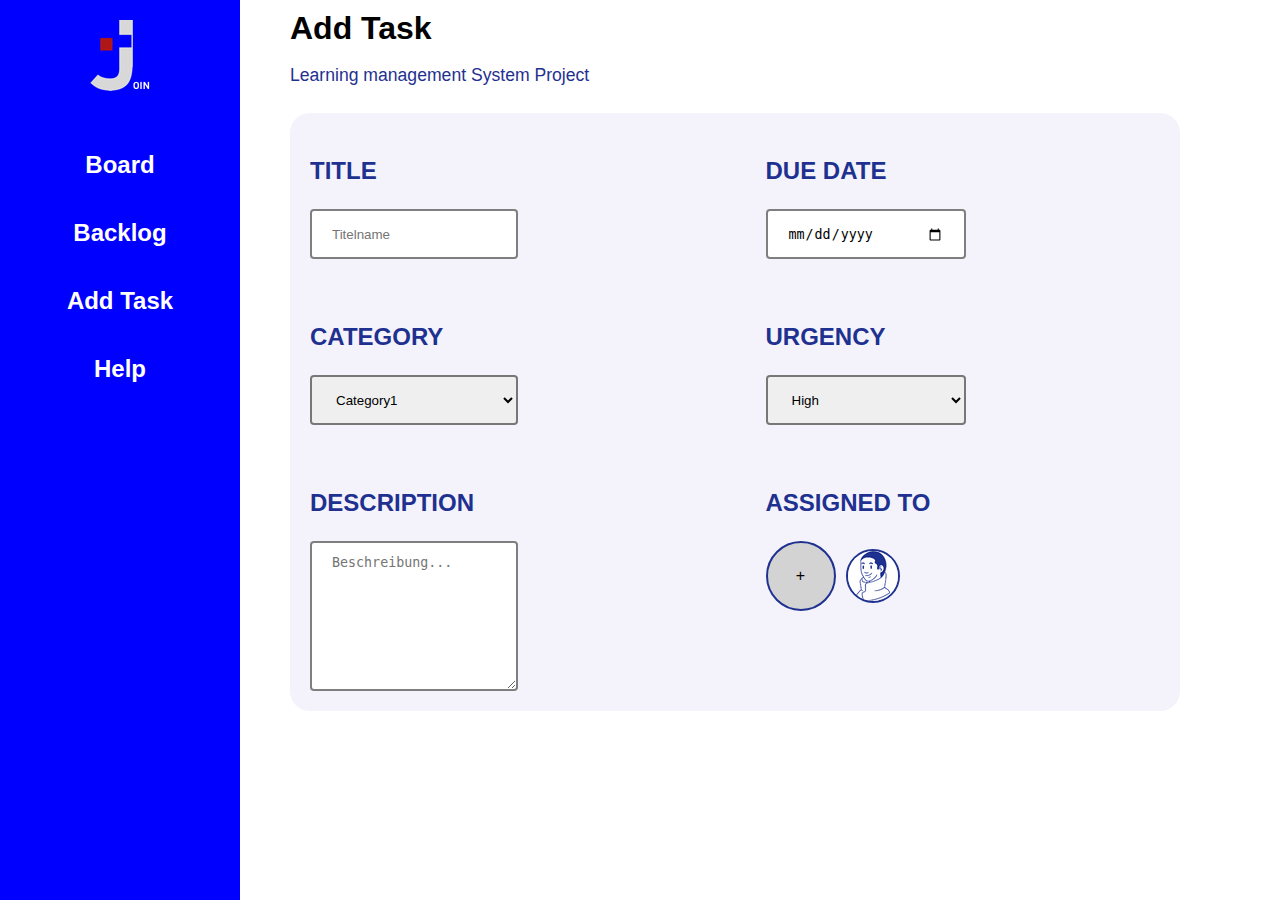
==== addTask.html @ e7117a0e "started "Task.html"" ====
<!DOCTYPE html>
<html lang="en">

<head>
    <meta charset="UTF-8">
    <meta http-equiv="X-UA-Compatible" content="IE=edge">
    <meta name="viewport" content="width=device-width, initial-scale=1.0">

    <link rel="stylesheet" href="css/mainstyle.css">
    <link rel="stylesheet" href="css/addTask.css">

    <script src="js/main.js"></script>
    <script src="js/board.js"></script>
    <script src="js/backlog.js"></script>
    <script src="js/addTask.js"></script>
    <script src="js/help.js"></script>

    <title>Document</title>
</head>

<body>
    <div class="navbar" id="navbar">
        <img src="img/logo.png">
        <span id="board" onclick="board()">Board</span>
        <span id="backlog" onclick="backlog()">Backlog</span>
        <span id="addTask" onclick="addTask()">Add Task</span>
        <span id="Help" onclick="help()"> Help</span>
    </div>

    <div class="main">
        <div class="main-head">
            <h2>Add Task</h2>
            <p>Learning management System Project</p>
        </div>

        <div class="main-container">

            <div class="main-container-object">
                <h3>Title</h3>
                <input type="text" placeholder="Titelname">
            </div>

            <div class="main-container-object">
                <h3>Due Date</h3>
                <input type="date">
            </div>

            <div class="main-container-object">
                <h3>Category</h3>
                <select id="taskCategory" name="taskCategory">
                    <option value="Category1">Category1</option>
                    <option value="Category2">Category2</option>
                    <option value="Category3">Category3</option>
                </select>
            </div>

            <div class="main-container-object">
                <h3>Urgency</h3>
                <select id="taskCategory" name="taskCategory">
                    <option value="Category1">High</option>
                    <option value="Category2">Mid</option>
                    <option value="Category3">Low</option>
                </select>
            </div>

            <div class="main-container-object">
                <h3>Description</h3>
                <textarea placeholder="Beschreibung..."></textarea>
            </div>

            <div class="main-container-object">
                <h3>Assigned To</h3>
                <div class="assign">
                    <button onclick="addMember()">+</button>
                    <div class="assign-img-container">
                        <img src="img/taskProfile.png">
                    </div>
                </div>
                <div id="assign-menu" class="assign-menu-main d-none">
                    <p class="scroll-info">Scroll with SHIFT + MOUSEWHEEL</p>
                    <div class="assign-menu-grid">

                        <div class="assign-menu-object">
                            <img src="img/taskProfile.png">
                            <div class="assign-menu-object-information">
                                <p>Name</p>
                                <p>mustermann123@googlemail.com</p>
                            </div>
                        </div>

                        <div class="assign-menu-object">
                            <img src="img/taskProfile.png">
                            <div class="assign-menu-object-information">
                                <p>Name</p>
                                <p>mustermann123@googlemail.com</p>
                            </div>
                        </div>

                        <div class="assign-menu-object">
                            <img src="img/taskProfile.png">
                            <div class="assign-menu-object-information">
                                <p>Name</p>
                                <p>mustermann123@googlemail.com</p>
                            </div>
                        </div>

                        <div class="assign-menu-object">
                            <img src="img/taskProfile.png">
                            <div class="assign-menu-object-information">
                                <p>Name</p>
                                <p>mustermann123@googlemail.com</p>
                            </div>
                        </div>

                        <div class="assign-menu-object">
                            <img src="img/taskProfile.png">
                            <div class="assign-menu-object-information">
                                <p>Name</p>
                                <p>mustermann123@googlemail.com</p>
                            </div>
                        </div>

                        <div class="assign-menu-object">
                            <img src="img/taskProfile.png">
                            <div class="assign-menu-object-information">
                                <p>Name</p>
                                <p>mustermann123@googlemail.com</p>
                            </div>
                        </div>

                        <div class="assign-menu-object">
                            <img src="img/taskProfile.png">
                            <div class="assign-menu-object-information">
                                <p>Name</p>
                                <p>mustermann123@googlemail.com</p>
                            </div>
                        </div>

                    </div>
                </div>
            </div>

        </div>
    </div>
</body>

</html>
---- css/mainstyle.css ----
body {
    margin:0;
    font-family: Calibri, sans-serif;
    font-family: 'PT Sans', sans-serif;
}

h2{
    font-size: 2em;
    font-weight: bold;
}

h3{
    font-size: 1.5em;
    font-weight: bold;
}

.navbar {
    position:fixed;
    top: 0;
    left:0;
    height: 100vh;
    width: 200px;
    background-color: blue;
    display: flex;
    flex-direction: column;
    align-items: center;
    padding: 20px;
    font-size: 24px;
    font-weight: bold;
    color: white;
}
.navbar img{
    margin-bottom: 40px;
}
.navbar span{
    padding: 20px;
}
.navbar span:hover{
    cursor: pointer;
    border-left: solid white 3px ;
    font-size: 28px;
}

.d-none{
    display: none;
}
---- css/addTask.css ----
body {
    box-sizing: border-box;
}

h2 {
    margin: 0;
}

h3 {
    color: #1f3190;
    text-transform: uppercase;
}

.main {
    display: flex;
    flex-flow: column;
    margin-top: 10px;
    margin-left: 290px;
}

.main-head p {
    font-size: 1.1em;
    color: #1f3190;
}

.main-container {
    min-height: 60vh;
    min-width: 700px;

    background-color: #F4F3FB;

    margin-top: 10px;
    margin-right: 100px;



    display: grid;
    grid-template-areas: '. .';

    border-radius: 20px;

}

.main-container-object {
    display: flex;
    max-width: 100%;
    justify-content: center;
    flex-flow: column;

    height: fit-content;

    margin: 20px;
}

.main-container-object input, select {
    box-sizing: border-box;

    padding: 12px 20px;

    height: 50px;
    min-width: 200px;
    max-width: 50%;


    border: 2px solid rgba(0, 0, 0, 0.5);
    border-radius: 4px;

}



.main-container-object textarea {
    box-sizing: border-box;

    padding: 12px 20px;

    min-height: 150px;
    resize: vertical;
    min-width: 200px;
    max-width: 50%;


    border: 2px solid rgba(0, 0, 0, 0.5);
    border-radius: 4px;
}

.main-container-object input:focus, select:focus, textarea:focus {
    border: 2px solid rgba(31, 50, 144, 1);
    background-color: rgba(31, 50, 144, 0.1);
    outline: none;
}

.assign {
    display: flex;
    align-items: center;
    gap: 10px;
}

.assign button {
    color: inherit;
    border: none;
    padding: 0;
    font: inherit;
    cursor: pointer;
    outline: inherit;

    background: lightgray;
    width: 70px;
    height: 70px;
    border-radius: 100%;
    border: 2px solid #1f3190;
}

.assign-img-container {
    background: lightgray;
    width: 50px;
    height: 50px;
    border-radius: 100%;
    overflow: hidden;
    border: 2px solid #1f3190;
}



.assign-menu-main{
    max-width: 90%;
}

.assign-menu-grid {
    display: flex;
    flex-flow: column;
    overflow-x: scroll;
    flex-wrap: wrap;
    max-height: 300px;
    overflow-x: scroll;
    width: 90%;
    background-color: rgba(255, 255, 255, 0.219);
    color: black;
}

/* custom scrollbar */
.assign-menu-grid::-webkit-scrollbar {
    height: 20px;
}

.assign-menu-grid::-webkit-scrollbar-track {
    background-color: transparent;
}

.assign-menu-grid::-webkit-scrollbar-thumb {
    background-color: #1f3190;
    border-radius: 20px;
    border: 6px solid transparent;
    background-clip: content-box;
}

.assign-menu-grid::-webkit-scrollbar-thumb:hover {
    background-color: #122583;
}

.assign-menu-object {
    cursor: pointer;
    min-width: 200px;
    height: 80px;
    margin: 10px;
    padding-right: 10px;
    background-color: rgba(31, 50, 144, 0.5);;
    border-radius: 10px;
    display: flex;
    align-items: center;
}

.assign-menu-object-information{
    display: flex;
    flex-flow: column;
    font-weight: bold;
}

.assign-menu-object-information p{
    margin: 2px;
}

.assign-menu-object img {
    border-radius: 100%;
    border: 2px solid #1f3190;
    margin: 5px;
    height: 50px;
    width: 50px;
}

.scroll-info{
    color: #122583;
    font-weight: bold;
    margin: 0;
    margin-top: 5px;
}
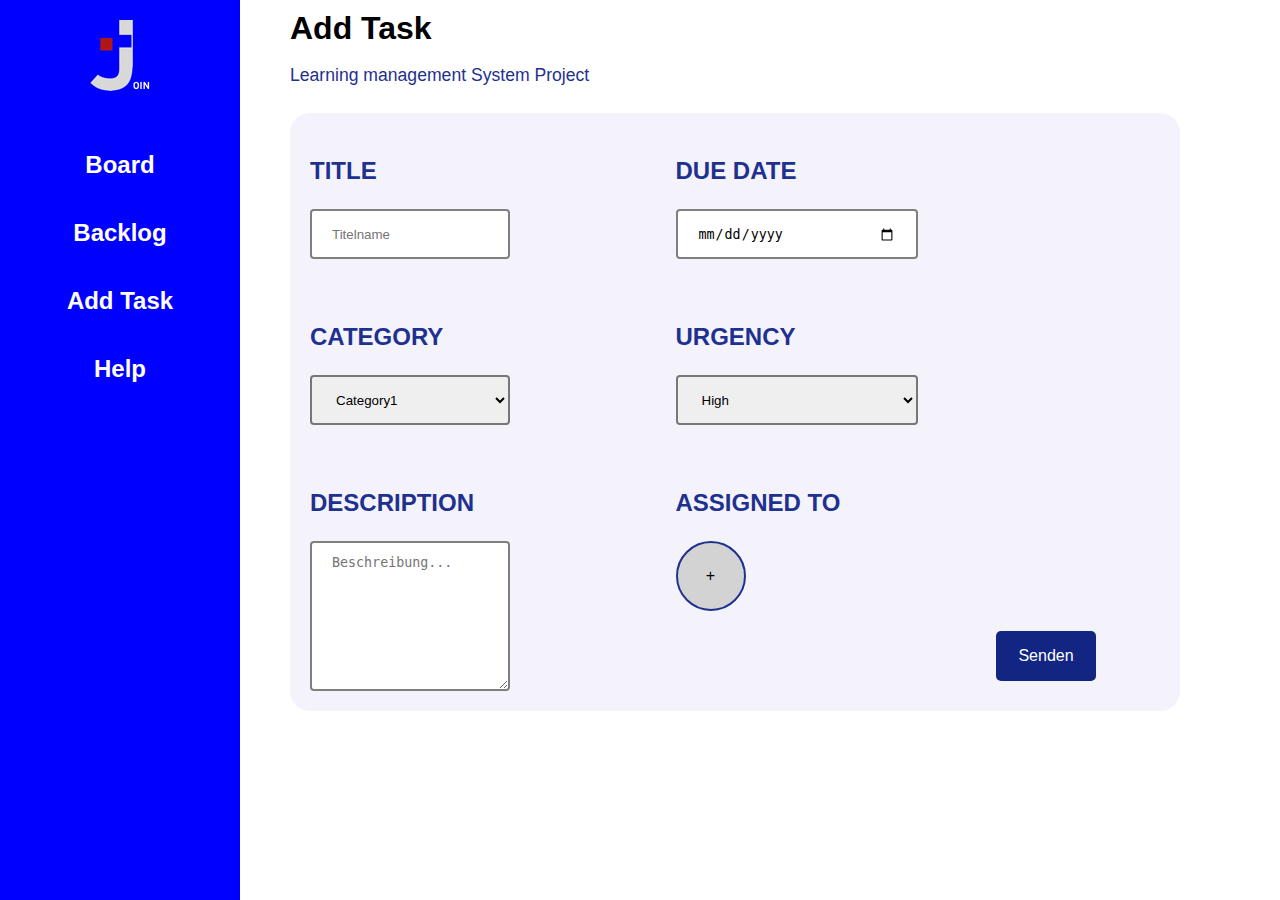
==== commit b61d759f: "JavaScript und Design" ====
--- a/addTask.html
+++ b/addTask.html
@@ -15,7 +15,7 @@
     <script src="js/addTask.js"></script>
     <script src="js/help.js"></script>
 
-    <title>Document</title>
+    <title>Add Task</title>
 </head>
 
 <body>
@@ -25,6 +25,9 @@
         <span id="backlog" onclick="backlog()">Backlog</span>
         <span id="addTask" onclick="addTask()">Add Task</span>
         <span id="Help" onclick="help()"> Help</span>
+    </div>
+
+    <div id="info-bubble-landing" class="info-bubble">
     </div>
 
     <div class="main">
@@ -37,17 +40,17 @@
 
             <div class="main-container-object">
                 <h3>Title</h3>
-                <input type="text" placeholder="Titelname">
+                <input id="title-input" type="text" placeholder="Titelname">
             </div>
 
             <div class="main-container-object">
                 <h3>Due Date</h3>
-                <input type="date">
+                <input id="date-input" type="date">
             </div>
 
             <div class="main-container-object">
                 <h3>Category</h3>
-                <select id="taskCategory" name="taskCategory">
+                <select id="category-input" name="taskCategory">
                     <option value="Category1">Category1</option>
                     <option value="Category2">Category2</option>
                     <option value="Category3">Category3</option>
@@ -56,7 +59,7 @@
 
             <div class="main-container-object">
                 <h3>Urgency</h3>
-                <select id="taskCategory" name="taskCategory">
+                <select id="urgency-input" name="taskCategory">
                     <option value="Category1">High</option>
                     <option value="Category2">Mid</option>
                     <option value="Category3">Low</option>
@@ -65,80 +68,52 @@
 
             <div class="main-container-object">
                 <h3>Description</h3>
-                <textarea placeholder="Beschreibung..."></textarea>
+                <textarea id="textarea-input" placeholder="Beschreibung..."></textarea>
             </div>
 
             <div class="main-container-object">
                 <h3>Assigned To</h3>
                 <div class="assign">
-                    <button onclick="addMember()">+</button>
-                    <div class="assign-img-container">
-                        <img src="img/taskProfile.png">
+
+                    <button onclick="addMember(), createMember()">+</button>
+                    <div id="assign-landing" class="assign-img-container">
+                    </div>
+                </div>
+                <div id="create-member-menu" class="create-member-menu d-none">
+                    <div class="assign-menu-object">
+                        <img onclick="changeCreateProfileImage()" id="create-member-image" src="img/taskProfile1.png">
+                        <div class="assign-menu-object-information">
+                            <input id="create-member-name" type="text" placeholder="Name..">
+                            <input id="create-member-email" type="email" placeholder="E-Mail..">
+                        </div>
+
+                    </div>
+                    <div class="create-member-btn-container">
+                        <button onclick="closeInstantiate()">Cancel</button>
+                        <button onclick="instantiateMember()">Bestätigen</button>
                     </div>
                 </div>
                 <div id="assign-menu" class="assign-menu-main d-none">
                     <p class="scroll-info">Scroll with SHIFT + MOUSEWHEEL</p>
-                    <div class="assign-menu-grid">
+                    <div id="member-landing" class="assign-menu-grid">
 
-                        <div class="assign-menu-object">
-                            <img src="img/taskProfile.png">
-                            <div class="assign-menu-object-information">
-                                <p>Name</p>
-                                <p>mustermann123@googlemail.com</p>
-                            </div>
-                        </div>
-
-                        <div class="assign-menu-object">
-                            <img src="img/taskProfile.png">
-                            <div class="assign-menu-object-information">
-                                <p>Name</p>
-                                <p>mustermann123@googlemail.com</p>
-                            </div>
-                        </div>
-
-                        <div class="assign-menu-object">
-                            <img src="img/taskProfile.png">
-                            <div class="assign-menu-object-information">
-                                <p>Name</p>
-                                <p>mustermann123@googlemail.com</p>
-                            </div>
-                        </div>
-
-                        <div class="assign-menu-object">
-                            <img src="img/taskProfile.png">
-                            <div class="assign-menu-object-information">
-                                <p>Name</p>
-                                <p>mustermann123@googlemail.com</p>
-                            </div>
-                        </div>
-
-                        <div class="assign-menu-object">
-                            <img src="img/taskProfile.png">
-                            <div class="assign-menu-object-information">
-                                <p>Name</p>
-                                <p>mustermann123@googlemail.com</p>
-                            </div>
-                        </div>
-
-                        <div class="assign-menu-object">
-                            <img src="img/taskProfile.png">
-                            <div class="assign-menu-object-information">
-                                <p>Name</p>
-                                <p>mustermann123@googlemail.com</p>
-                            </div>
-                        </div>
-
-                        <div class="assign-menu-object">
-                            <img src="img/taskProfile.png">
-                            <div class="assign-menu-object-information">
-                                <p>Name</p>
-                                <p>mustermann123@googlemail.com</p>
+                        <div id="member-create" class="assign-menu-object">
+                            <div onclick="showInstantiate()" class="assign-menu-create">
+                                <p>+</p>
                             </div>
                         </div>
 
                     </div>
                 </div>
+
+                <div class="main-confirm-btn-container">
+                    <button onclick="sendTask()" onclick="">Senden</button>
+
+                </div>
+
             </div>
+
+
 
         </div>
     </div>
--- a/css/addTask.css
+++ b/css/addTask.css
@@ -112,14 +112,29 @@
 }
 
 .assign-img-container {
+    display: flex;
+    flex-flow: row;
+    overflow-x: scroll;
+    width: 300px;
+    
+}
+
+.assign-img-container:hover{
+    cursor: pointer;
+}
+
+.assign-img-container img{
     background: lightgray;
-    width: 50px;
-    height: 50px;
+    min-width: 50px;
+    margin-right: 5px;
+    min-height: 50px;
     border-radius: 100%;
     overflow: hidden;
     border: 2px solid #1f3190;
 }
-
+.assign-img-container img:hover{
+    border: 2px solid red;
+}
 
 
 .assign-menu-main{
@@ -139,22 +154,22 @@
 }
 
 /* custom scrollbar */
-.assign-menu-grid::-webkit-scrollbar {
+.assign-menu-grid::-webkit-scrollbar,  .assign-img-container::-webkit-scrollbar{
     height: 20px;
 }
 
-.assign-menu-grid::-webkit-scrollbar-track {
+.assign-menu-grid::-webkit-scrollbar-track, .assign-img-container::-webkit-scrollbar-track {
     background-color: transparent;
 }
 
-.assign-menu-grid::-webkit-scrollbar-thumb {
+.assign-menu-grid::-webkit-scrollbar-thumb, .assign-img-container::-webkit-scrollbar-thumb {
     background-color: #1f3190;
     border-radius: 20px;
     border: 6px solid transparent;
     background-clip: content-box;
 }
 
-.assign-menu-grid::-webkit-scrollbar-thumb:hover {
+.assign-menu-grid::-webkit-scrollbar-thumb:hover, .assign-img-container::-webkit-scrollbar-thumb:hover {
     background-color: #122583;
 }
 
@@ -188,9 +203,168 @@
     width: 50px;
 }
 
+.assign-menu-create{
+    width: 100%;
+    height: 50px;
+    display: flex;
+    justify-content: center;
+    align-items: center;
+    color: greenyellow;
+    font-size: 5em;
+}
+
 .scroll-info{
     color: #122583;
     font-weight: bold;
     margin: 0;
     margin-top: 5px;
+}
+
+.create-member-menu{
+    display: flex;
+    flex-flow: column;
+    position: absolute;
+
+    justify-content: center;
+    align-items: center;
+
+    margin-top: 150px;
+    height: 150px;
+    width: 500px;
+    border-radius: 10px;
+    background-color: rgb(18, 37, 131, 0.9);
+}
+
+.create-member-menu img{
+
+    height: 60px;
+    width: 60px;
+    border: 2px solid white;
+
+}
+
+.create-member-menu input{
+
+    box-sizing: border-box;
+
+    padding: 12px 20px;
+
+    height: 50px;
+    min-width: 200px;
+    max-width: 50%;
+
+
+    border: 2px solid rgba(0, 0, 0, 0.5);
+    border-radius: 4px;
+
+}
+
+.create-member-menu input:focus{
+    border: 2px solid greenyellow;
+    background-color: white;
+    outline: none;
+}
+.create-member-menu button{
+    color: inherit;
+    border: none;
+    padding: 0;
+    font: inherit;
+    cursor: pointer;
+    outline: inherit;
+
+    background: white;
+    width: 100px;
+    height: 30px;
+    border: 2px solid #ffffff;
+
+    margin-left: 50px;
+    margin-right: 50px;
+}
+
+.create-member-btn-container{
+    margin-top: 5px;
+    width: 100%;
+    display: flex;
+    justify-content: space-between;
+}
+
+.create-member-menu button:hover{
+    background: rgb(241, 241, 241);
+    border: 2px solid #ffffff;
+}
+
+.main-confirm-btn-container{
+    margin-top: 20px;
+
+    width: 100%;
+    display: flex;
+    justify-content: flex-end;
+}
+
+.main-confirm-btn-container button{
+    color: inherit;
+    border: none;
+    padding: 0;
+    font: inherit;
+    cursor: pointer;
+    outline: inherit;
+
+    background: #122583;
+    color: white;
+    
+    margin-right: 5vw;
+    width: 100px;
+    height: 50px;
+    border-radius: 5px;
+
+}
+
+.main-confirm-btn-container button:hover{
+
+    background: #162a8f;
+
+}
+
+.info-bubble{
+    pointer-events: none;
+    display: flex;
+    flex-flow: column;
+    position: absolute;
+    top: 20px;
+    left: 0;
+    right: 0;
+    display: flex;
+    align-items: center;
+
+    height: 90vh;
+    width: 100vw;
+}
+
+.info-bubble-object{
+    display: flex;
+    justify-content: center;
+
+    height: 50px;
+    width: 300px;
+    margin-top: 10px;
+    background-color: rgba(255, 0, 0, 0.4);
+    border: 2px solid rgba(255, 0, 0, 0.7);
+    border-radius: 10px;
+    color: white;
+
+    animation: fromBottom 1s ease-in-out;
+}
+
+@keyframes fromBottom {
+    from{
+        opacity: 0;
+        transform:translate(0px,100px)
+    }to{
+        opacity: 1;
+        transform:translate(0px,0px)
+    }
+  }
+
+.d-none{
+    display: none;
 }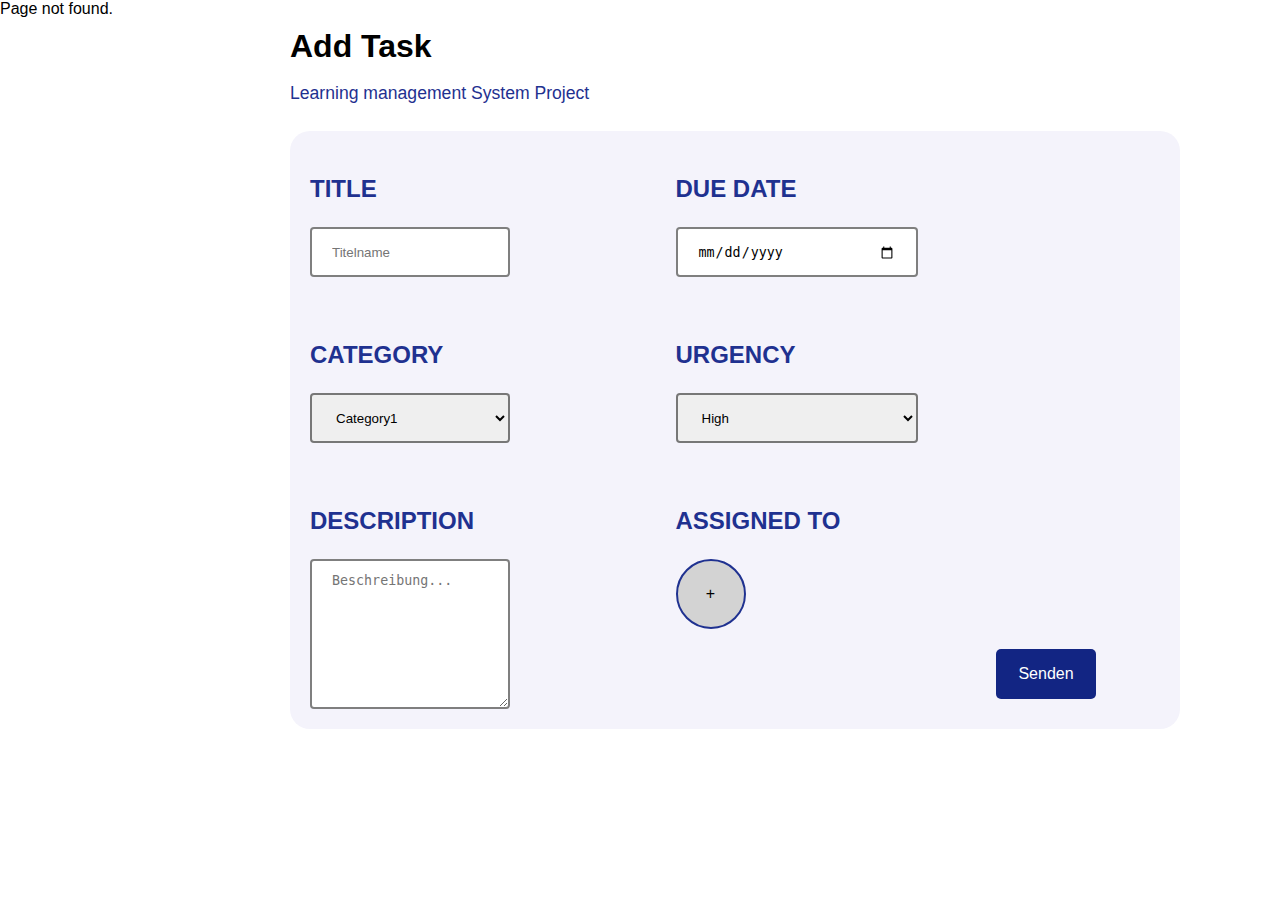
==== commit b671d155: "added includedHTML.js, menu.js and header.css" ====
--- a/addTask.html
+++ b/addTask.html
@@ -8,25 +8,21 @@
 
     <link rel="stylesheet" href="css/mainstyle.css">
     <link rel="stylesheet" href="css/addTask.css">
+    <link rel="stylesheet" href="css/header.css">
 
+    <script src="js/inculeHTML.js"></script>
     <script src="js/main.js"></script>
     <script src="js/board.js"></script>
     <script src="js/backlog.js"></script>
     <script src="js/addTask.js"></script>
     <script src="js/help.js"></script>
+    <script src="js/menu.js"></script>
 
     <title>Add Task</title>
 </head>
 
-<body>
-    <div class="navbar" id="navbar">
-        <img src="img/logo.png">
-        <span id="board" onclick="board()">Board</span>
-        <span id="backlog" onclick="backlog()">Backlog</span>
-        <span id="addTask" onclick="addTask()">Add Task</span>
-        <span id="Help" onclick="help()"> Help</span>
-    </div>
-
+<body onload="includeHTML()">
+    <div w3-include-html="templates/header.html"></div>
     <div id="info-bubble-landing" class="info-bubble">
     </div>
 
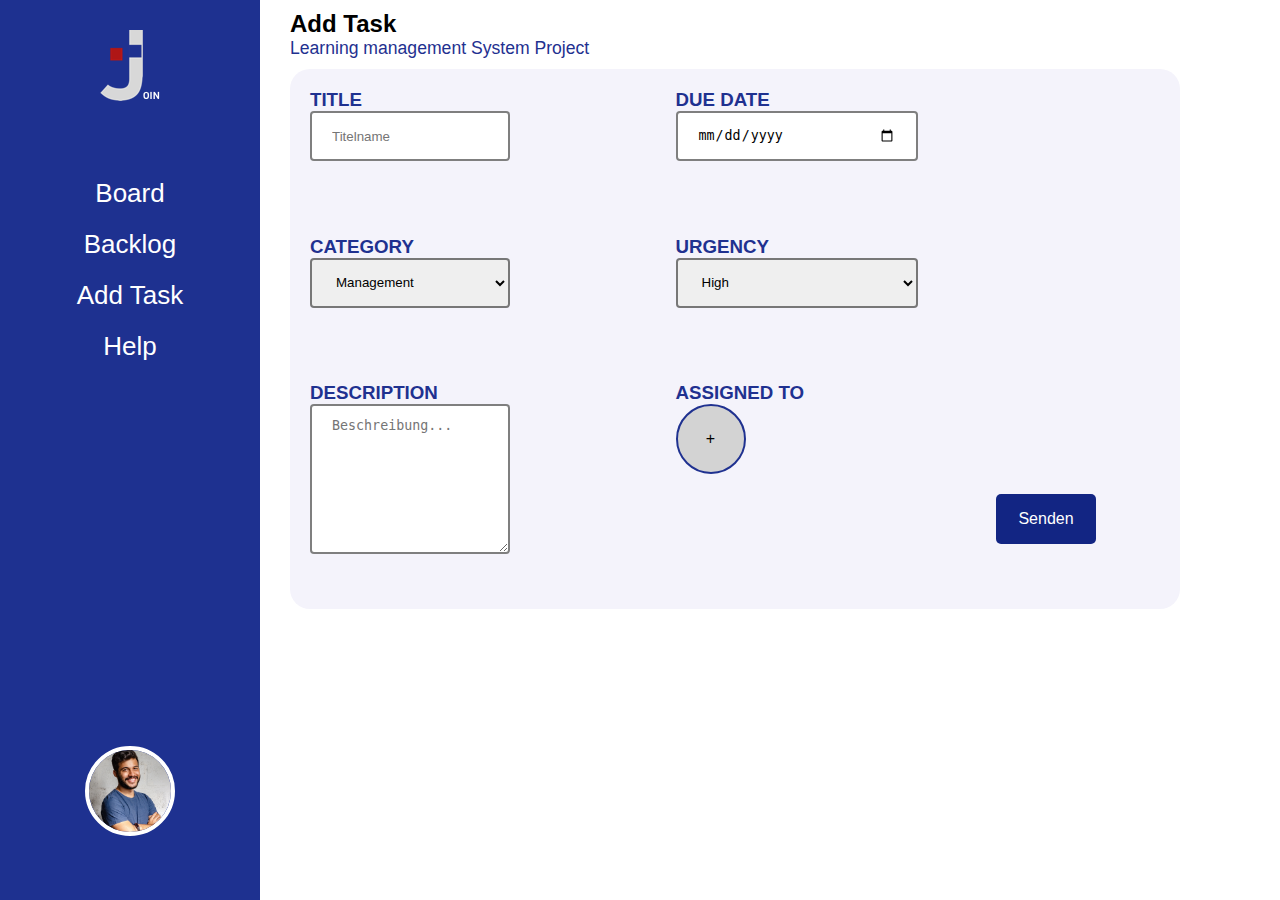
==== commit e13aa03a: "backend implemented for addTask.js" ====
--- a/addTask.html
+++ b/addTask.html
@@ -10,10 +10,9 @@
     <link rel="stylesheet" href="css/addTask.css">
     <link rel="stylesheet" href="css/header.css">
 
+    <script src="js/mini_backend.js"></script>
     <script src="js/inculeHTML.js"></script>
     <script src="js/main.js"></script>
-    <script src="js/board.js"></script>
-    <script src="js/backlog.js"></script>
     <script src="js/addTask.js"></script>
     <script src="js/help.js"></script>
     <script src="js/menu.js"></script>
@@ -21,7 +20,7 @@
     <title>Add Task</title>
 </head>
 
-<body onload="includeHTML()">
+<body onload="includeHTML(), downloadTasksFromServer()">
     <div w3-include-html="templates/header.html"></div>
     <div id="info-bubble-landing" class="info-bubble">
     </div>
@@ -47,18 +46,18 @@
             <div class="main-container-object">
                 <h3>Category</h3>
                 <select id="category-input" name="taskCategory">
-                    <option value="Category1">Category1</option>
-                    <option value="Category2">Category2</option>
-                    <option value="Category3">Category3</option>
+                    <option value="Management">Management</option>
+                    <option value="Product">Product</option>
+                    <option value="Sale">Sale</option>
                 </select>
             </div>
 
             <div class="main-container-object">
                 <h3>Urgency</h3>
                 <select id="urgency-input" name="taskCategory">
-                    <option value="Category1">High</option>
-                    <option value="Category2">Mid</option>
-                    <option value="Category3">Low</option>
+                    <option value="High">High</option>
+                    <option value="Mid">Mid</option>
+                    <option value="Low">Low</option>
                 </select>
             </div>
 
--- a/css/mainstyle.css
+++ b/css/mainstyle.css
@@ -1,46 +1,58 @@
-body {
-    margin:0;
-    font-family: Calibri, sans-serif;
-    font-family: 'PT Sans', sans-serif;
+* {
+    margin: 0;
+    padding: 0;
+    box-sizing: border-box;
 }
 
-h2{
-    font-size: 2em;
-    font-weight: bold;
+:root {
+    --bg-color: #1E3190;
+    --btn-blue: #5167D0;
 }
 
-h3{
-    font-size: 1.5em;
-    font-weight: bold;
+
+body {
+    font-family: Arial, Helvetica, sans-serif;
+    overflow-x: hidden;
 }
 
-.navbar {
-    position:fixed;
-    top: 0;
-    left:0;
-    height: 100vh;
-    width: 200px;
-    background-color: blue;
-    display: flex;
-    flex-direction: column;
-    align-items: center;
-    padding: 20px;
-    font-size: 24px;
-    font-weight: bold;
-    color: white;
-}
-.navbar img{
-    margin-bottom: 40px;
-}
-.navbar span{
-    padding: 20px;
-}
-.navbar span:hover{
+/* Global start -------------------------------------------------- */
+button,
+label {
     cursor: pointer;
-    border-left: solid white 3px ;
-    font-size: 28px;
 }
 
-.d-none{
-    display: none;
-}+.headline {
+    font-weight: bold;
+    text-transform: uppercase;
+}
+
+.headline--xs {
+    font-size: 16px;
+}
+
+.headline--small {
+    font-size: 18px;
+}
+
+.headline--medium {
+    font-size: 25px;
+}
+
+.headline--large {
+    font-size: 30px;
+}
+
+.headline--sub {
+    display: block;
+    padding: 8px 0 0 0;
+}
+
+.headline--blue {
+    color: #6666da;
+}
+
+.mb-s {
+    margin-bottom: 10px;
+}
+
+/* Global end ---------------------------------------------------- */
--- a/css/header.css
+++ b/css/header.css
@@ -0,0 +1,293 @@
+
+.header {
+    position: fixed;
+    top: 0;
+    left: 0;
+    bottom: 0;
+    height: 100vh;
+    width: 260px;
+    background-color: var(--bg-color);
+    padding: 30px 0;
+    z-index: 9999;
+}
+
+.navbar {
+    height: 100%;
+    display: flex;
+    justify-content: space-between;
+    flex-direction: column;
+    align-items: center;
+    color: white;
+}
+
+.navbar__link-logo {
+    text-decoration: none;
+    outline: none;
+}
+
+.navbar__logo {
+    display: block;
+    margin: 0 0 35px 0;
+}
+
+.navbar__list {
+    margin-top: 2rem;
+    margin-bottom: auto;
+    list-style-type: none;
+    width: 100%;
+    text-align: center;
+}
+
+.navbar__list-item {
+    position: relative;
+
+}
+
+.navbar__link::after {
+    content: '';
+    width: 100%;
+    height: 100%;
+    background-color: white;
+    position: absolute;
+    left: 0;
+    top: 0;
+    right: 0;
+    bottom: 0;
+    transform: translateX(-100%);
+    transition: all 125ms ease-in-out;
+    transform-origin: left;
+    z-index: -1;
+}
+
+.navbar__link {
+    font-size: 26px;
+    text-decoration: none;
+    color: white;
+    padding: 10px 0;
+    display: block;
+    transition: all 125ms ease-in-out;
+    position: relative;
+    z-index: 20;
+
+}
+
+.navbar__link:hover {
+    color: black;
+}
+
+.navbar__link:hover::after {
+    background-color: #fff;
+    transform: translateX(0);
+}
+
+
+.navbar__user-img {
+    width: 90px;
+    height: 90px;
+    border-radius: 100%;
+    object-fit: cover;
+    border: 4px solid white;
+    cursor: pointer;
+}
+
+
+.navbar__mobile {
+    display: none;
+    position: absolute;
+    top: 0;
+    left: 0;
+    right: 0;
+    bottom: 0;
+    width: 100%;
+    height: 100vh;
+    padding-top: 60px;
+    background-color: black;
+    z-index: 99;
+    list-style-type: none;
+}
+
+.navbar__mobile-link {
+    font-size: 26px;
+    color: white;
+    text-decoration: none;
+    text-transform: uppercase;
+    padding: 5px 10px;
+}
+
+.navbar__mobile-list-item {
+    padding: 0.8rem 0;
+}
+
+
+.only-mobile {
+    display: flex;
+    flex-direction: row;
+    align-items: center;
+    justify-content: space-between;
+    color: #FFF;
+    height: 30px;
+    right: 20px;
+    z-index: 9999;
+}
+
+.menu {
+    display: flex;
+    flex-direction: row;
+    list-style-type: none;
+    margin: 0;
+    padding: 0;
+}
+
+.menu>li {
+    margin: 0 10px;
+}
+
+.menu-button-container {
+    display: none;
+    height: 100%;
+    width: 30px;
+    cursor: pointer;
+    flex-direction: column;
+    justify-content: center;
+    align-items: center;
+}
+
+#menu-toggle {
+    display: none;
+}
+
+.menu-button,
+.menu-button::before,
+.menu-button::after {
+    display: block;
+    background-color: #fff;
+    position: absolute;
+    height: 4px;
+    width: 30px;
+    transition: transform 400ms cubic-bezier(0.23, 1, 0.32, 1);
+    border-radius: 2px;
+}
+
+.menu-button::before {
+    content: '';
+    margin-top: -8px;
+}
+
+.menu-button::after {
+    content: '';
+    margin-top: 8px;
+}
+
+#menu-toggle.active+.menu-button-container .menu-button::before {
+    margin-top: 0px;
+    transform: rotate(405deg);
+}
+
+#menu-toggle.active+.menu-button-container .menu-button {
+    background: rgba(255, 255, 255, 0);
+}
+
+#menu-toggle.active+.menu-button-container .menu-button::after {
+    margin-top: 0px;
+    transform: rotate(-405deg);
+}
+
+@media (max-width: 700px) {
+    .menu-button-container {
+        display: flex;
+    }
+
+    .menu {
+        position: absolute;
+        top: 0;
+        margin-top: 50px;
+        left: 0;
+        flex-direction: column;
+        width: 100%;
+        justify-content: center;
+        align-items: center;
+    }
+
+    #menu-toggle~.menu li {
+        height: 0;
+        margin: 0;
+        padding: 0;
+        border: 0;
+        transition: height 400ms cubic-bezier(0.23, 1, 0.32, 1);
+    }
+
+    #menu-toggle:checked~.menu li {
+        border: 1px solid #333;
+        height: 2.5em;
+        padding: 0.5em;
+        transition: height 400ms cubic-bezier(0.23, 1, 0.32, 1);
+    }
+
+    .menu>li {
+        display: flex;
+        justify-content: center;
+        margin: 0;
+        padding: 0.5em 0;
+        width: 100%;
+        color: white;
+        background-color: #222;
+    }
+
+    .menu>li:not(:last-child) {
+        border-bottom: 1px solid #444;
+    }
+
+    .navbar__user {
+        display: none;
+    }
+}
+
+.only-mobile.active {
+    z-index: 999;
+}
+
+.navbar__mobile.active {
+    display: flex;
+    flex-direction: column;
+    align-items: center;
+
+}
+
+@media (max-width: 44em) {
+    .header {
+        right: 0;
+        bottom: unset;
+        height: unset;
+        width: 100%;
+        padding: 25px;
+    }
+
+    .navbar {
+        height: unset;
+        align-items: center;
+        flex-direction: row;
+    }
+
+    .navbar__list {
+        display: none;
+    }
+
+    .navbar__logo {
+        margin: 0;
+        width: 35px;
+        height: auto;
+    }
+
+    .navbar__user-img {
+        width: 50px;
+        height: 50px;
+        border: 0.3rem solid white;
+    }
+
+    .content {
+        padding-left: 1.3rem;
+        padding-right: 1.3rem;
+        padding-top: 13rem;
+        padding-bottom: 2rem;
+    }
+}